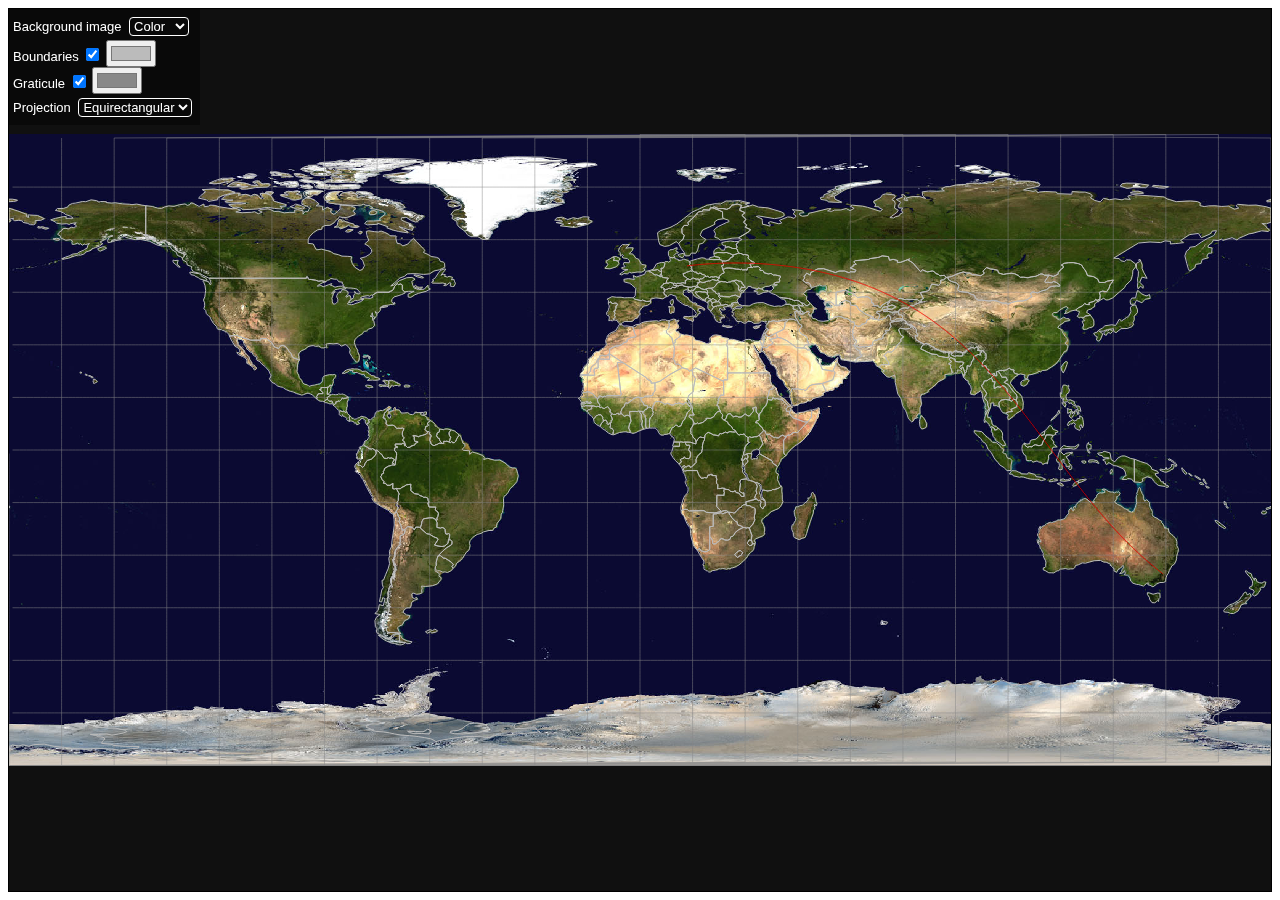
==== webpage/index.html @ fcd319df "added graticule." ====
<!DOCTYPE html>
<html>
  <head>
    <meta charset="utf-8" />
    <link rel="icon" type="image/png" href="favicon.png" />
    <link rel="stylesheet" type="text/css" href="style.css" />
    <script type="text/javascript" src="./main.js"></script>
    <title>Subjective Map Views</title>
  </head>
  <body>
    <div id="frame">
      <canvas id="map">
        Here a map should be shown in browsers which support HTML5.
      </canvas>
      <div id="user_input">
        <label for="select_image">Background image</label>
        <select id="select_image">
        </select>
        <br />
        <label for="boundaries">Boundaries</label>
        <input type="checkbox" id="boundaries" checked />
        <input type="color" id="color_boundaries" value="#bbbbbb" />
        <br />
        <label for="graticule">Graticule</label>
        <input type="checkbox" id="graticule" checked />
        <input type="color" id="color_graticule" value="#888888" />
        <br />
        <label for="select_projection">Projection</label>
        <select id="select_projection">
        </select>
      </div>
    </div>
  </body>
</html>
---- webpage/style.css ----
html {
    height: 100%;
}

body {
    font-family: sans-serif;
    font-size: small;
}

#frame {
    position: relative;
    min-width: 128px;
    min-height: 64px;
    border: solid 1px black;
}

#map {
    position: absolute;
    top: 0;
    left: 0;
    width: 100%;
    height: 100%;
    background-color: transparent;
}

#user_input {
    position: absolute;
    top: 0;
    left: 0;
    padding: 4px;
    color: #fff;
    background-color: #00000066;
}

select {
    margin: 4px;
    border: 1px solid #fff;
    border-radius: 4px;
    background-color: transparent;
    font-family: sans-serif;
    font-size: small;
    color: #fff;
}
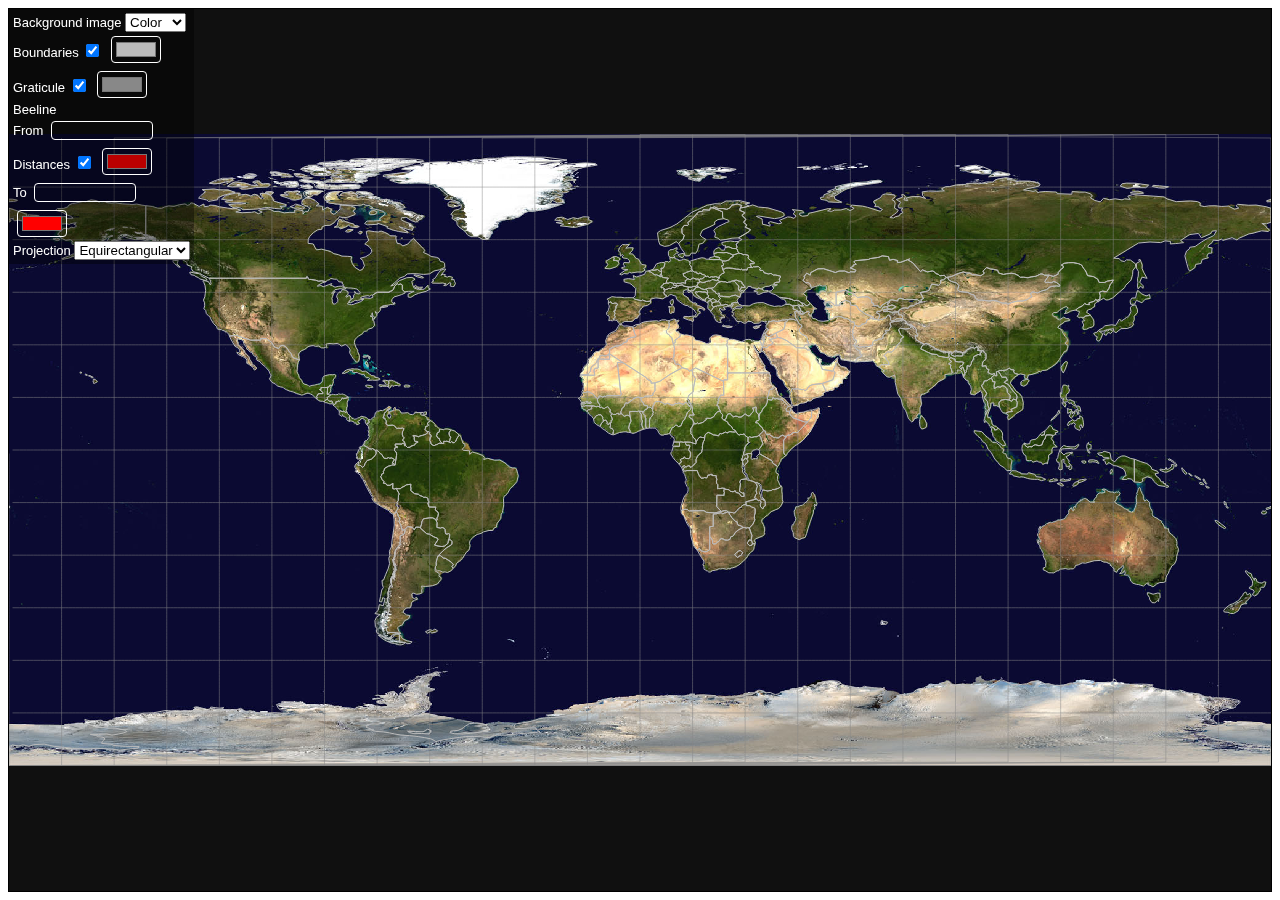
==== commit 89a9d1fb: "implemented beeline and distance rings." ====
--- a/webpage/index.html
+++ b/webpage/index.html
@@ -25,6 +25,22 @@
         <input type="checkbox" id="graticule" checked />
         <input type="color" id="color_graticule" value="#888888" />
         <br />
+        Beeline<br />
+        <label for="beeline_start">From</label>
+        <input type="text" id="beeline_start" list="beeline_list" size="10">
+        <datalist id="beeline_list"></datalist>
+        <span id="beeline_start_warning" class="warning"></span>
+        <br />
+        <label for="distances">Distances</label>
+        <input type="checkbox" id="distances" checked />
+        <input type="color" id="color_distances" value="#bb0000" />
+        <br />
+        <label for="beeline_end">To</label>
+        <input type="text" id="beeline_end" list="beeline_list" size="10">
+        <span id="beeline_end_warning" class="warning"></span>
+        <br />
+        <input type="color" id="color_beeline" value="#ff0000" />
+        <br />
         <label for="select_projection">Projection</label>
         <select id="select_projection">
         </select>
--- a/webpage/style.css
+++ b/webpage/style.css
@@ -32,7 +32,7 @@
     background-color: #00000066;
 }
 
-select {
+input {
     margin: 4px;
     border: 1px solid #fff;
     border-radius: 4px;
@@ -41,3 +41,9 @@
     font-size: small;
     color: #fff;
 }
+
+.warning {
+    font-family: sans-serif;
+    font-size: small;
+    color: #bbb;
+}
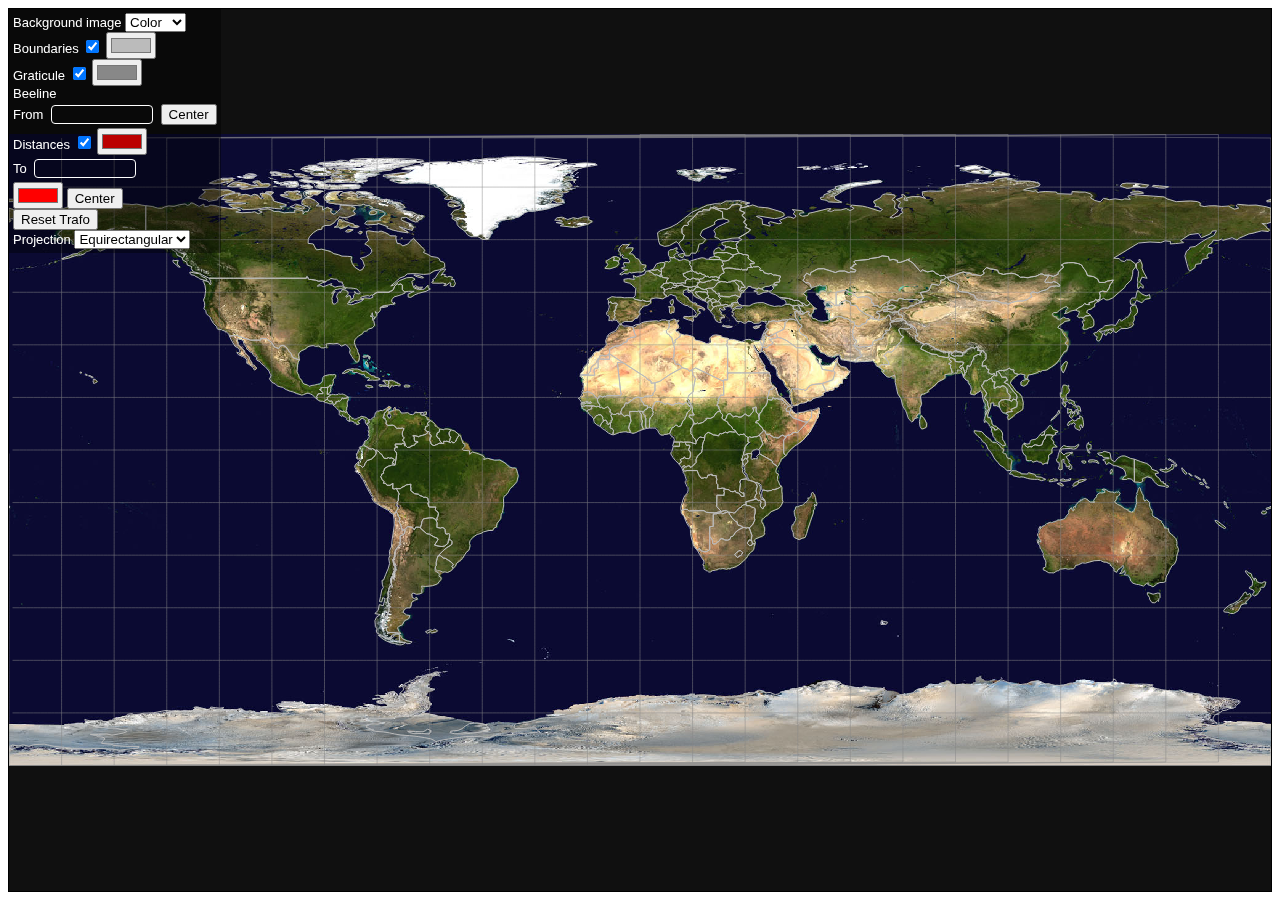
==== commit 96fa4719: "enabled reset trafo." ====
--- a/webpage/index.html
+++ b/webpage/index.html
@@ -27,19 +27,23 @@
         <br />
         Beeline<br />
         <label for="beeline_start">From</label>
-        <input type="text" id="beeline_start" list="beeline_list" size="10">
+        <input type="text" id="beeline_start" class="city_input" list="beeline_list" size="10" />
         <datalist id="beeline_list"></datalist>
         <span id="beeline_start_warning" class="warning"></span>
+        <input type="button" id="center_start" class="trafo_button" value="Center" />
         <br />
         <label for="distances">Distances</label>
         <input type="checkbox" id="distances" checked />
         <input type="color" id="color_distances" value="#bb0000" />
         <br />
         <label for="beeline_end">To</label>
-        <input type="text" id="beeline_end" list="beeline_list" size="10">
+        <input type="text" id="beeline_end" class="city_input" list="beeline_list" size="10" />
         <span id="beeline_end_warning" class="warning"></span>
         <br />
         <input type="color" id="color_beeline" value="#ff0000" />
+        <input type="button" id="center_beeline" class="trafo_button" value="Center" />
+        <br />
+        <input type="button" id="reset_trafo" class="trafo_button" value="Reset Trafo" />
         <br />
         <label for="select_projection">Projection</label>
         <select id="select_projection">
--- a/webpage/style.css
+++ b/webpage/style.css
@@ -32,7 +32,7 @@
     background-color: #00000066;
 }
 
-input {
+.city_input {
     margin: 4px;
     border: 1px solid #fff;
     border-radius: 4px;
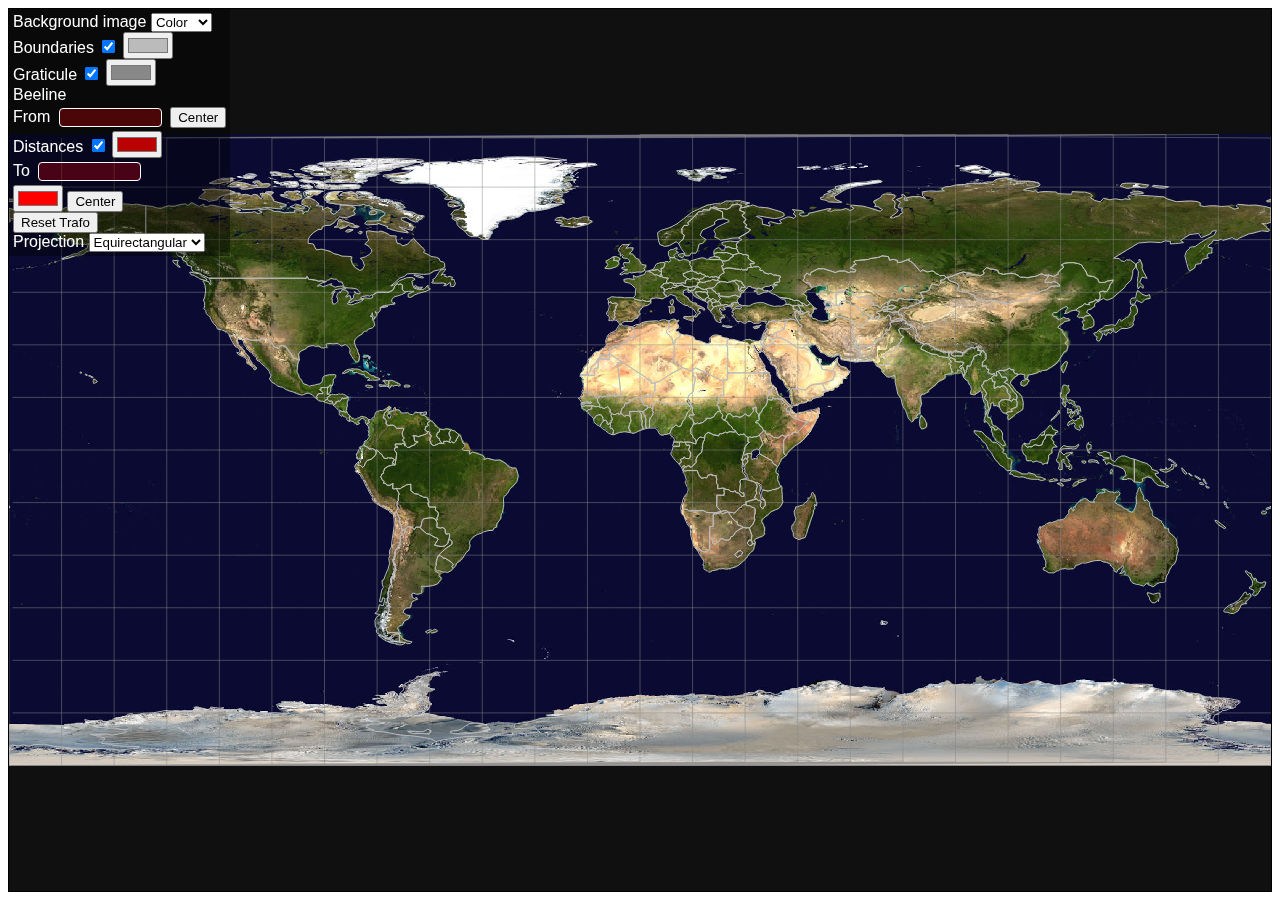
==== commit 6c53233b: "replaced "unknown place" warning by city input background color." ====
--- a/webpage/index.html
+++ b/webpage/index.html
@@ -29,7 +29,6 @@
         <label for="beeline_start">From</label>
         <input type="text" id="beeline_start" class="city_input" list="beeline_list" size="10" />
         <datalist id="beeline_list"></datalist>
-        <span id="beeline_start_warning" class="warning"></span>
         <input type="button" id="center_start" class="trafo_button" value="Center" />
         <br />
         <label for="distances">Distances</label>
@@ -38,7 +37,6 @@
         <br />
         <label for="beeline_end">To</label>
         <input type="text" id="beeline_end" class="city_input" list="beeline_list" size="10" />
-        <span id="beeline_end_warning" class="warning"></span>
         <br />
         <input type="color" id="color_beeline" value="#ff0000" />
         <input type="button" id="center_beeline" class="trafo_button" value="Center" />
--- a/webpage/style.css
+++ b/webpage/style.css
@@ -4,7 +4,6 @@
 
 body {
     font-family: sans-serif;
-    font-size: small;
 }
 
 #frame {
@@ -36,14 +35,7 @@
     margin: 4px;
     border: 1px solid #fff;
     border-radius: 4px;
-    background-color: transparent;
+    background-color: #f004;
     font-family: sans-serif;
-    font-size: small;
     color: #fff;
 }
-
-.warning {
-    font-family: sans-serif;
-    font-size: small;
-    color: #bbb;
-}
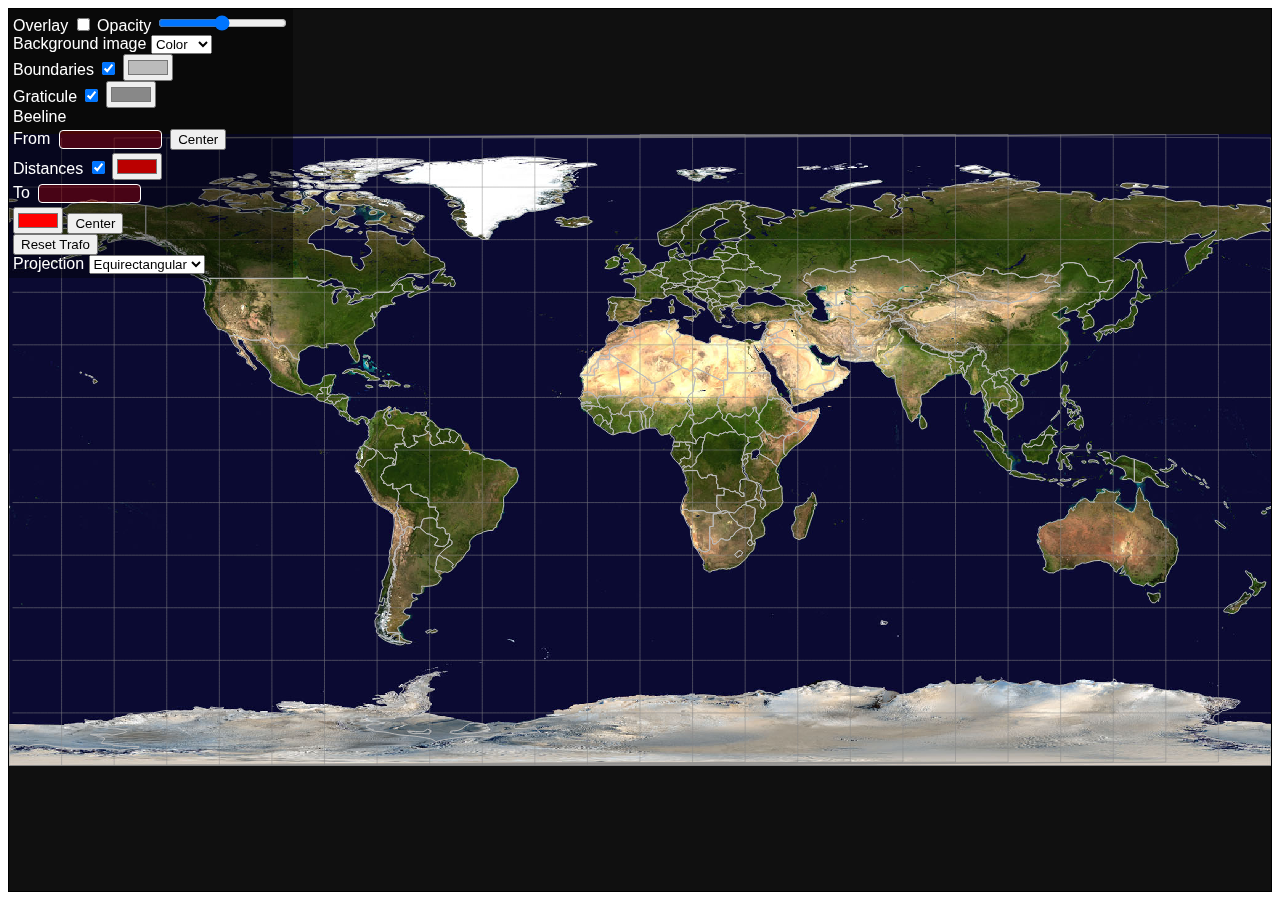
==== commit ce5c7045: "started work on overlay." ====
--- a/webpage/index.html
+++ b/webpage/index.html
@@ -13,6 +13,11 @@
         Here a map should be shown in browsers which support HTML5.
       </canvas>
       <div id="user_input">
+        <label for="overlay">Overlay</label>
+        <input type="checkbox" id="overlay" />
+        <label for="overlay_alpha">Opacity</label>
+        <input type="range" id="overlay_alpha" min="0" max="255" value="128" />
+        <br />
         <label for="select_image">Background image</label>
         <select id="select_image">
         </select>
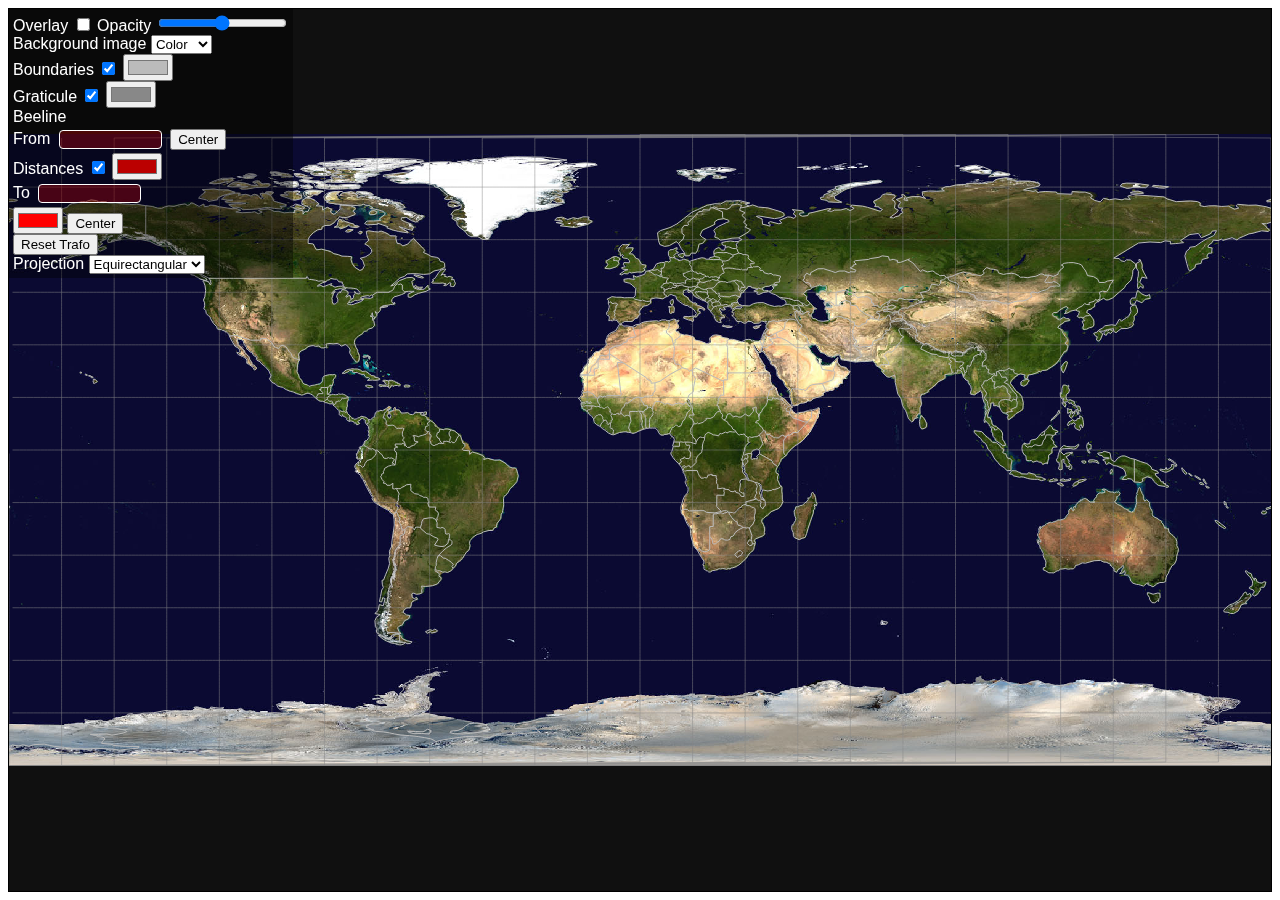
==== commit c7ac1201: "added loading image, removed 180deg cuts, started implementation of renderer." ====
--- a/webpage/index.html
+++ b/webpage/index.html
@@ -4,54 +4,18 @@
     <meta charset="utf-8" />
     <link rel="icon" type="image/png" href="favicon.png" />
     <link rel="stylesheet" type="text/css" href="style.css" />
-    <script type="text/javascript" src="./main.js"></script>
     <title>Subjective Map Views</title>
   </head>
   <body>
-    <div id="frame">
-      <canvas id="map">
-        Here a map should be shown in browsers which support HTML5.
-      </canvas>
-      <div id="user_input">
-        <label for="overlay">Overlay</label>
-        <input type="checkbox" id="overlay" />
-        <label for="overlay_alpha">Opacity</label>
-        <input type="range" id="overlay_alpha" min="0" max="255" value="128" />
-        <br />
-        <label for="select_image">Background image</label>
-        <select id="select_image">
-        </select>
-        <br />
-        <label for="boundaries">Boundaries</label>
-        <input type="checkbox" id="boundaries" checked />
-        <input type="color" id="color_boundaries" value="#bbbbbb" />
-        <br />
-        <label for="graticule">Graticule</label>
-        <input type="checkbox" id="graticule" checked />
-        <input type="color" id="color_graticule" value="#888888" />
-        <br />
-        Beeline<br />
-        <label for="beeline_start">From</label>
-        <input type="text" id="beeline_start" class="city_input" list="beeline_list" size="10" />
-        <datalist id="beeline_list"></datalist>
-        <input type="button" id="center_start" class="trafo_button" value="Center" />
-        <br />
-        <label for="distances">Distances</label>
-        <input type="checkbox" id="distances" checked />
-        <input type="color" id="color_distances" value="#bb0000" />
-        <br />
-        <label for="beeline_end">To</label>
-        <input type="text" id="beeline_end" class="city_input" list="beeline_list" size="10" />
-        <br />
-        <input type="color" id="color_beeline" value="#ff0000" />
-        <input type="button" id="center_beeline" class="trafo_button" value="Center" />
-        <br />
-        <input type="button" id="reset_trafo" class="trafo_button" value="Reset Trafo" />
-        <br />
-        <label for="select_projection">Projection</label>
-        <select id="select_projection">
-        </select>
-      </div>
+    <div id="loading" class="center">
+      <img src="./loading.gif" alt="Loading..." />
+      <p style="color: #414141;">Loading...</p>
     </div>
+    <script>
+      let html = document.getElementsByTagName("html")[0];
+      let loading = document.getElementById("loading");
+      loading.style.height = (html.clientHeight - 32) + "px";
+    </script>
+    <script type="text/javascript" src="./main.js"></script>
   </body>
 </html>
--- a/webpage/style.css
+++ b/webpage/style.css
@@ -6,14 +6,21 @@
     font-family: sans-serif;
 }
 
-#frame {
+.center {
+    display: flex;
+    flex-direction: column;
+    justify-content: center;
+    align-items: center;
+}
+
+.frame {
     position: relative;
     min-width: 128px;
     min-height: 64px;
     border: solid 1px black;
 }
 
-#map {
+.map {
     position: absolute;
     top: 0;
     left: 0;
@@ -22,7 +29,7 @@
     background-color: transparent;
 }
 
-#user_input {
+.user_input {
     position: absolute;
     top: 0;
     left: 0;
@@ -31,7 +38,7 @@
     background-color: #00000066;
 }
 
-.city_input {
+.beeline_start, .beeline_end {
     margin: 4px;
     border: 1px solid #fff;
     border-radius: 4px;
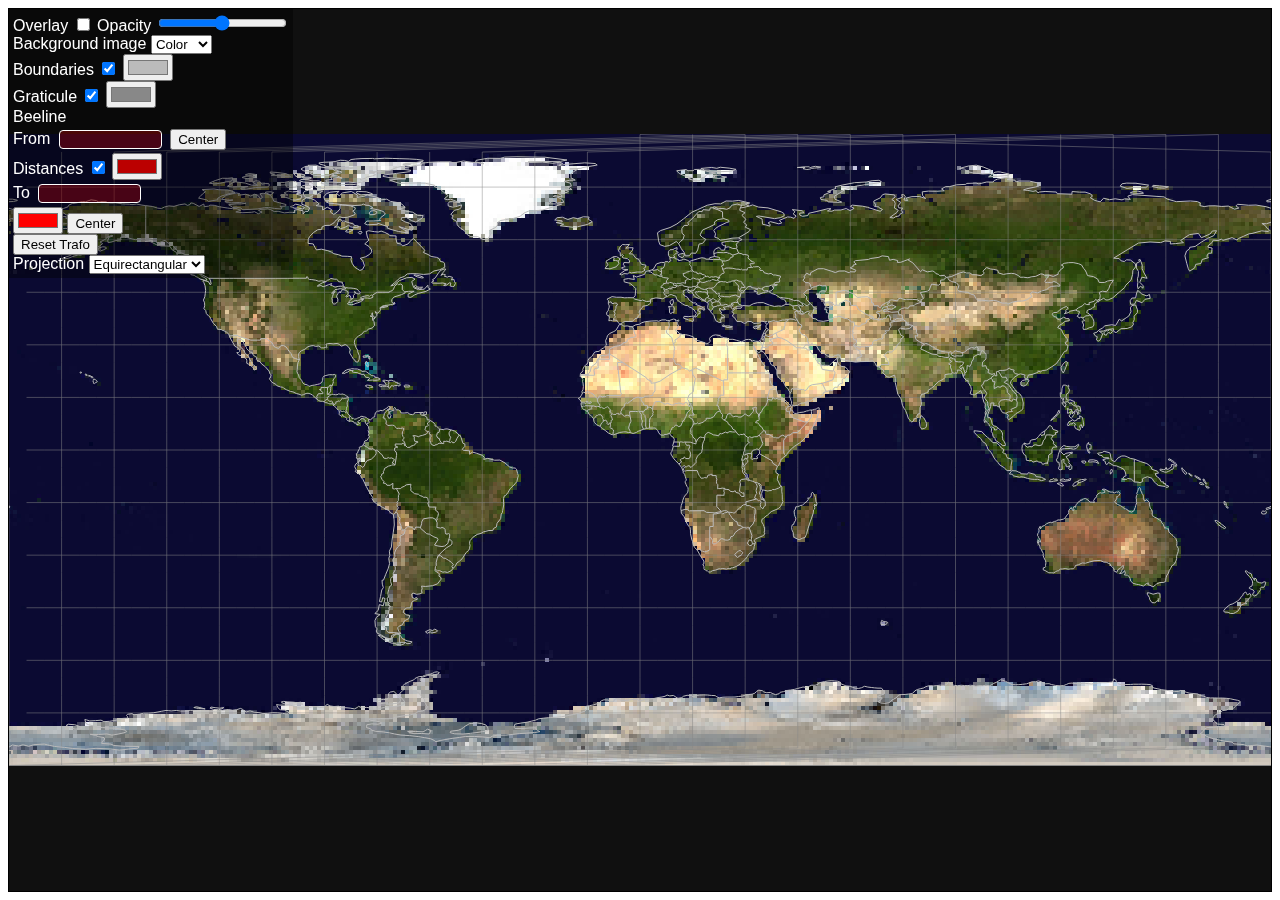
==== commit 97c76905: "Added LICENSE and adapted file structure." ====
--- a/webpage/index.html
+++ b/webpage/index.html
@@ -2,13 +2,13 @@
 <html>
   <head>
     <meta charset="utf-8" />
-    <link rel="icon" type="image/png" href="favicon.png" />
+    <link rel="icon" type="image/png" href="data/favicon.png" />
     <link rel="stylesheet" type="text/css" href="style.css" />
     <title>Subjective Map Views</title>
   </head>
   <body>
     <div id="loading" class="center">
-      <img src="./loading.gif" alt="Loading..." />
+      <img src="./data/loading.gif" alt="Loading..." />
       <p style="color: #414141;">Loading...</p>
     </div>
     <script>
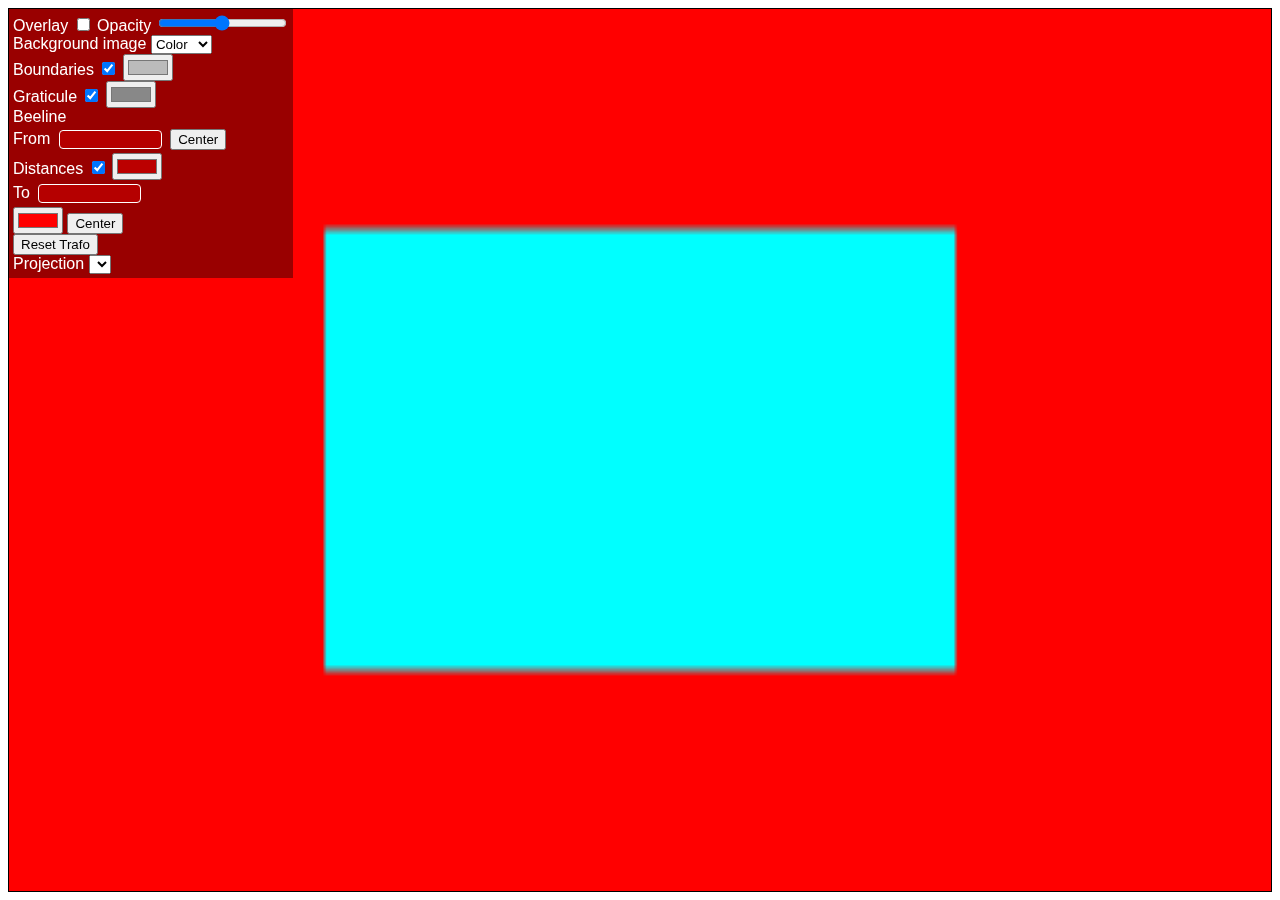
==== commit 02f8c675: "First test implementation of some WebGL code." ====
--- a/webpage/index.html
+++ b/webpage/index.html
@@ -16,6 +16,6 @@
       let loading = document.getElementById("loading");
       loading.style.height = (html.clientHeight - 32) + "px";
     </script>
-    <script type="text/javascript" src="./main.js"></script>
+    <script type="module" src="./main.js"></script>
   </body>
 </html>
